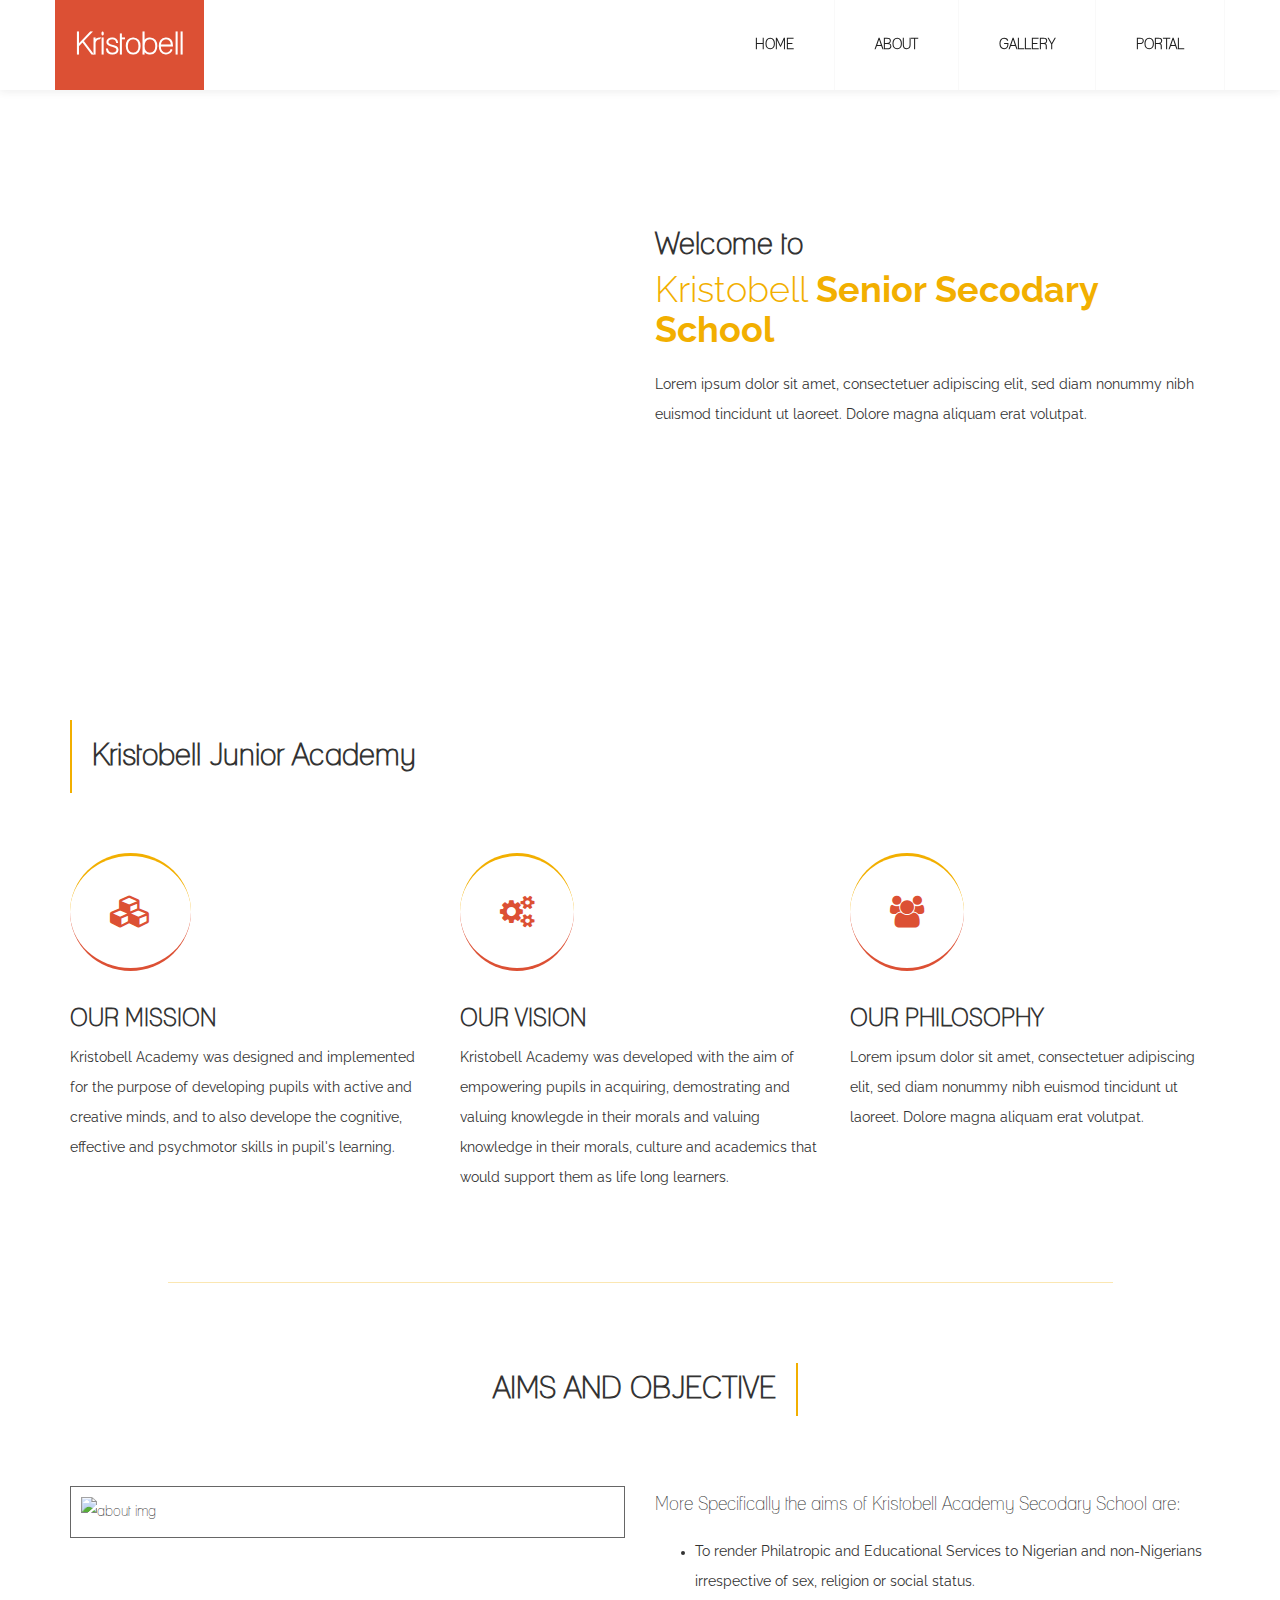
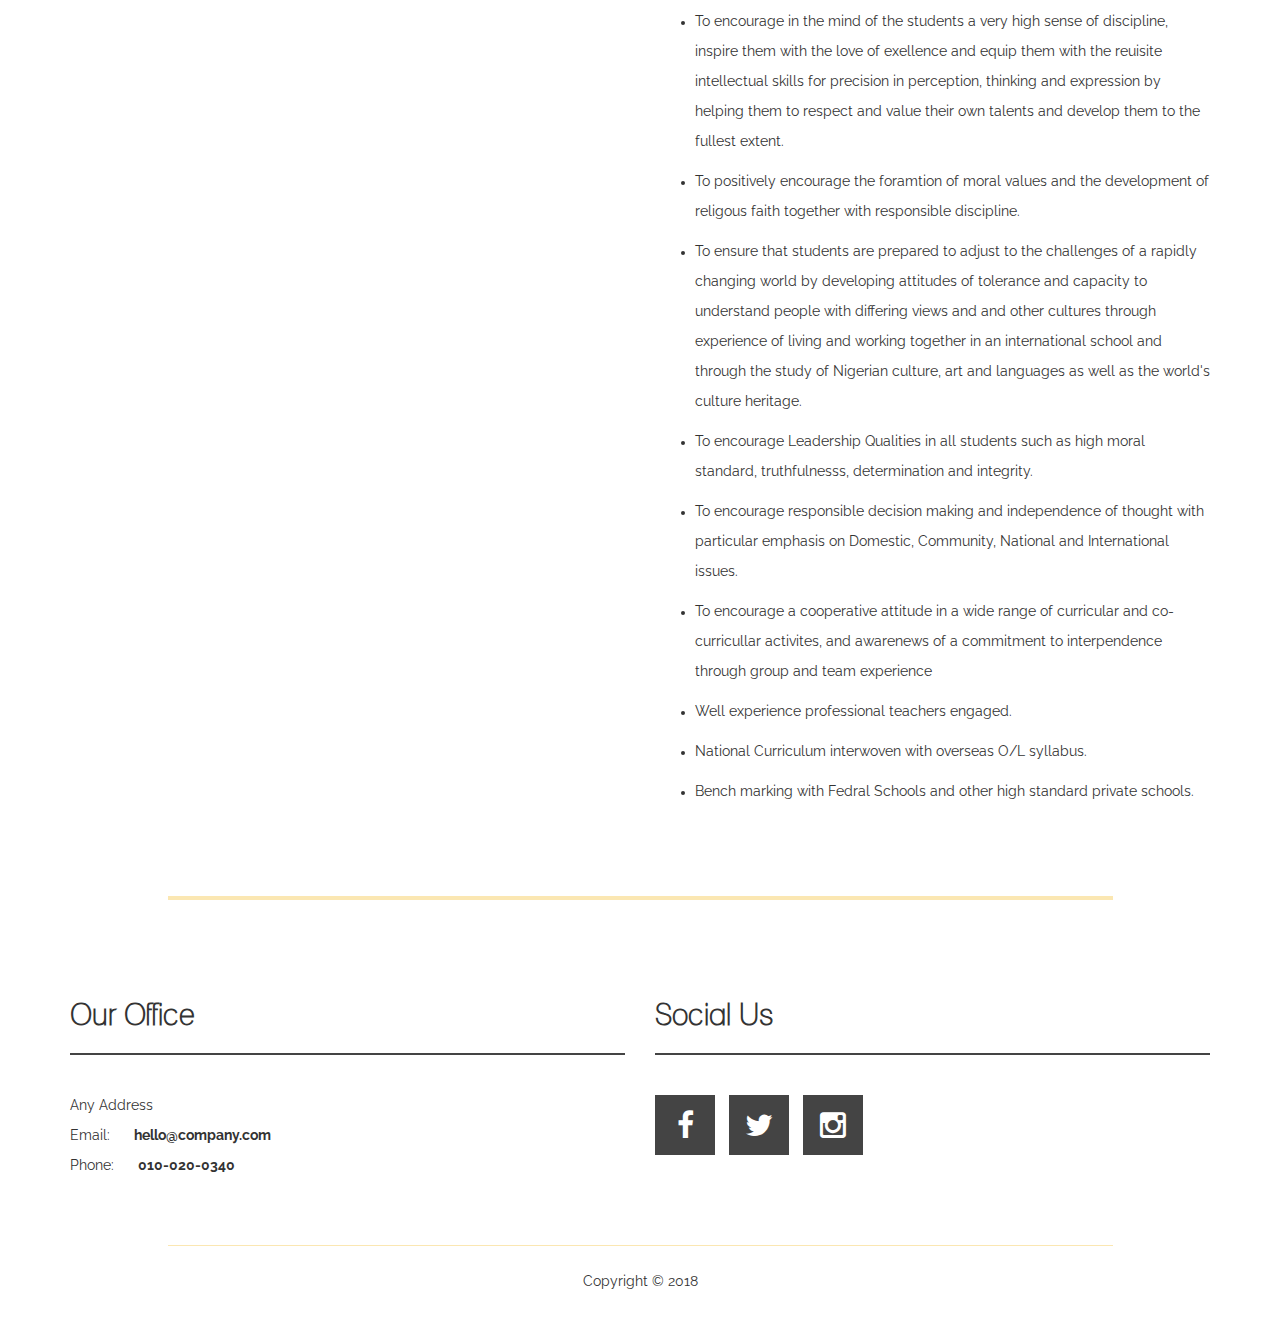
==== index.html @ b7548aec "Add all files into the repository" ====
<!DOCTYPE html>
<html lang="en">

<head>

	<meta charset="utf-8">
	<meta http-equiv="X-UA-Compatible" content="IE=Edge">
	<meta name="viewport" content="width=device-width, initial-scale=1">
	<meta name="keywords" content="">
	<meta name="description" content="">

	<title>Kristobell Senior Secodary School</title>
	<link rel="stylesheet" href="css/bootstrap.min.css">
	<link rel="stylesheet" href="css/font-awesome.min.css">
	<link rel="stylesheet" href="css/nivo-lightbox.css">
	<link rel="stylesheet" href="css/nivo_themes/default/default.css">
	<link rel="stylesheet" href="css/style.css">
	<!-- google web font css -->
	<link href="http://fonts.googleapis.com/css?family=Raleway:400,300,600,700" rel="stylesheet" type="text/css">

</head>

<body data-spy="scroll" data-target=".navbar-collapse">

	<!-- navigation -->
	<div class="navbar navbar-default navbar-fixed-top" role="navigation">
		<div class="container">
			<div class="navbar-header">
				<button class="navbar-toggle" data-toggle="collapse" data-target=".navbar-collapse">
					<span class="icon icon-bar"></span>
					<span class="icon icon-bar"></span>
					<span class="icon icon-bar"></span>
				</button>
				<a href="#home" class="navbar-brand smoothScroll">Kristobell</a>
			</div>
			<div class="collapse navbar-collapse">
				<ul class="nav navbar-nav navbar-right">
					<li><a href="./index.html" class="smoothScroll">HOME</a></li>
					<li><a href="./about.html" class="smoothScroll">ABOUT</a></li>
					<li><a href="./gallery.html" class="smoothScroll">GALLERY</a></li>
					<li><a href="http://kristobell.hmitech.com.ng" class="smoothScroll" target="_blank">PORTAL</a></li>
				</ul>
			</div>
		</div>
	</div>

	<!-- home section -->
	<div id="home">
		<div class="container">
			<div class="row">
				<div class="col-md-offset-6 col-md-6 col-sm-offset-6 col-sm-6" style="background:#FFF;">
					<h2>Welcome to</h2>
					<h1>Kristobell <strong>Senior Secodary School</strong></h1>
					<p>Lorem ipsum dolor sit amet, consectetuer adipiscing elit, sed diam nonummy nibh euismod tincidunt ut laoreet.
						Dolore magna aliquam erat volutpat.</p>
				</div>
			</div>
		</div>
	</div>

	<!-- service section -->
	<div id="service">
		<div class="container">
			<div class="row">
				<div class="col-md-12 col-sm-12">
					<h2>Kristobell Junior Academy</h2>
				</div>
				<div class="col-md-4 col-sm-4">
					<i class="fa fa-cubes"></i>
					<h3>OUR MISSION</h3>
					<p>Kristobell Academy was designed and implemented for the purpose of developing pupils

						with active and creative minds, and to also develope the cognitive, effective and

						psychmotor skills in pupil's learning.</p>
				</div>
				<div class="col-md-4 col-sm-4">
					<i class="fa fa-cogs"></i>
					<h3>OUR VISION</h3>
					<p>
						Kristobell Academy was developed with the aim of empowering pupils in acquiring, demostrating and valuing
						knowlegde in their morals and valuing knowledge in their morals, culture and academics that would support them as
						life long learners.</p>
				</div>
				<div class="col-md-4 col-sm-4">
					<i class="fa fa-group"></i>
					<h3>OUR PHILOSOPHY</h3>
					<p>Lorem ipsum dolor sit amet, consectetuer adipiscing elit, sed diam nonummy nibh euismod tincidunt ut laoreet.
						Dolore magna aliquam erat volutpat.</p>
				</div>
			</div>
		</div>
	</div>

	<!-- divider section -->
	<div class="container">
		<div class="row">
			<div class="col-md-1 col-sm-1"></div>
			<div class="col-md-10 col-sm-10">
				<hr>
			</div>
			<div class="col-md-1 col-sm-1"></div>
		</div>
	</div>

	<!-- about section -->
	<div id="about">
		<div class="container">
			<div class="row">
				<div class="col-md-12 col-sm-12">
					<h2>AIMS AND OBJECTIVE</h2>
				</div>
				<div class="col-md-6 col-sm-6">
					<img src="images/workflow-1.jpg" class="img-responsive" alt="about img">
				</div>
				<div class="col-md-6 col-sm-6">
					<h4>More Specifically the aims of Kristobell Academy

						Secodary School are:</h4>
					<ul>
						<li>
							<p>
								To render Philatropic and Educational Services to Nigerian and non-Nigerians

								irrespective of sex, religion or social status.
							</p>
						</li>
						<li>
							<p>
								To encourage in the mind of the students a very high sense of discipline, inspire them

								with the love of exellence and equip them with the reuisite intellectual skills for

								precision in perception, thinking and expression by helping them to respect and value

								their own talents and develop them to the fullest extent.
							</p>
						</li>
						<li>
							<p>
								To positively encourage the foramtion of moral values and the development of religous

								faith together with responsible discipline.
							</p>
						</li>
						<li>
							<p>
								To ensure that students are prepared to adjust to the challenges of a rapidly changing

								world by developing attitudes of tolerance and capacity to understand people with

								differing views and and other cultures through experience of living and working

								together in an international school and through the study of Nigerian culture, art and

								languages as well as the world's culture heritage.
							</p>
						</li>
						<li>
							<p>
								To encourage Leadership Qualities in all students such as high moral standard,

								truthfulnesss, determination and integrity.
							</p>
						</li>
						<li>
							<p>
								To encourage responsible decision making and independence of thought with particular

								emphasis on Domestic, Community, National and International issues.

							</p>
						</li>
						<li>
							<p>
								To encourage a cooperative attitude in a wide range of curricular and co-curricullar

								activites, and awarenews of a commitment to interpendence through group and team

								experience

							</p>
						</li>
						<li>
							<p>
								Well experience professional teachers engaged.

							</p>
						</li>
						<li>
							<p>
								National Curriculum interwoven with overseas O/L syllabus.

							</p>
						</li>
						<li>
							<p>

								Bench marking with Fedral Schools and other high standard private schools.

							</p>
						</li>
					</ul>
				</div>


			</div>
		</div>
	</div>

	<!-- divider section -->
	<div class="container">
		<div class="row">
			<div class="col-md-1 col-sm-1"></div>
			<div class="col-md-10 col-sm-10">
				<hr>
			</div>
			<div class="col-md-1 col-sm-1"></div>
		</div>
	</div>


	<!-- divider section -->
	<div class="container">
		<div class="row">
			<div class="col-md-1 col-sm-1"></div>
			<div class="col-md-10 col-sm-10">
				<hr>
			</div>
			<div class="col-md-1 col-sm-1"></div>
		</div>
	</div>

	<!-- divider section -->
	<div class="container">
		<div class="row">
			<div class="col-md-1 col-sm-1"></div>
			<div class="col-md-10 col-sm-10">
				<hr>
			</div>
			<div class="col-md-1 col-sm-1"></div>
		</div>
	</div>



	<div class="container">
		<div class="row">
			<div class="col-md-1 col-sm-1"></div>
			<div class="col-md-10 col-sm-10">
				<hr>
			</div>
			<div class="col-md-1 col-sm-1"></div>
		</div>
	</div>

	<!-- footer section -->
	<footer>
		<div class="container">
			<div class="row">
				<div class="col-md-6 col-sm-6">
					<h2>Our Office</h2>
					<p>Any Address</p>
					<p>Email: <span>hello@company.com</span></p>
					<p>Phone: <span>010-020-0340</span></p>
				</div>
				<div class="col-md-6 col-sm-6">
					<h2>Social Us</h2>
					<ul class="social-icons">
						<li><a href="#" class="fa fa-facebook"></a></li>
						<li><a href="#" class="fa fa-twitter"></a></li>
						<li><a href="#" class="fa fa-instagram"></a></li>
					</ul>
				</div>
			</div>
		</div>
	</footer>

	<!-- divider section -->
	<div class="container">
		<div class="row">
			<div class="col-md-1 col-sm-1"></div>
			<div class="col-md-10 col-sm-10">
				<hr>
			</div>
			<div class="col-md-1 col-sm-1"></div>
		</div>
	</div>

	<!-- copyright section -->
	<div class="copyright">
		<div class="container">
			<div class="row">
				<div class="col-md-12 col-sm-12">
					<p>Copyright &copy; 2018
				</div>
			</div>
		</div>
	</div>

	<!-- scrolltop section -->
	<a href="#top" class="go-top"><i class="fa fa-angle-up"></i></a>


	<!-- javascript js -->
	<script src="js/jquery.js"></script>
	<script src="js/bootstrap.min.js"></script>
	<script src="js/nivo-lightbox.min.js"></script>
	<script src="js/smoothscroll.js"></script>
	<script src="js/jquery.nav.js"></script>
	<script src="js/isotope.js"></script>
	<script src="js/imagesloaded.min.js"></script>
	<script src="js/custom.js"></script>

</body>

</html>
---- css/nivo_themes/default/default.css ----
/*
 * Nivo Lightbox Default Theme v1.0
 * http://dev7studios.com/nivo-lightbox
 *
 * Copyright 2013, Dev7studios
 * Free to use and abuse under the MIT license.
 * http://www.opensource.org/licenses/mit-license.php
 */
 
.nivo-lightbox-theme-default.nivo-lightbox-overlay { 
	background: #666;
	background: rgba(0,0,0,0.6); 
}
.nivo-lightbox-theme-default .nivo-lightbox-content.nivo-lightbox-loading { background: url(loading.gif) no-repeat 50% 50%; }

.nivo-lightbox-theme-default .nivo-lightbox-nav {
	top: 10%;
	width: 8%;
	height: 80%;
	text-indent: -9999px;
	background-repeat: no-repeat;
	background-position: 50% 50%;
	opacity: 0.5;
}
.nivo-lightbox-theme-default .nivo-lightbox-nav:hover { 
	opacity: 1; 
	background-color: rgba(0,0,0,0.5);
}
.nivo-lightbox-theme-default .nivo-lightbox-prev { 
	background-image: url(prev.png); 
	border-radius: 0 3px 3px 0;
}
.nivo-lightbox-theme-default .nivo-lightbox-next { 
	background-image: url(next.png); 
	border-radius: 3px 0 0 3px;
}

.nivo-lightbox-theme-default .nivo-lightbox-close {
	display: block;
	background: url(close.png) no-repeat;
	width: 48px;
	height: 48px;
	text-indent: -9999px;
	padding: 5px;
	opacity: 0.5;
}
.nivo-lightbox-theme-default .nivo-lightbox-close:hover { opacity: 1; }

.nivo-lightbox-theme-default .nivo-lightbox-title-wrap { bottom: -7%; }
.nivo-lightbox-theme-default .nivo-lightbox-title {
	font: 14px/20px 'Helvetica Neue', Helvetica, Arial, sans-serif;
	font-style: normal;
	font-weight: normal;
	background: #000;
	color: #fff;
	padding: 7px 15px;
	border-radius: 30px;
}

.nivo-lightbox-theme-default .nivo-lightbox-image img {
	background: #fff;
	-webkit-box-shadow: 0px 1px 1px rgba(0,0,0,0.4);
	        box-shadow: 0px 1px 1px rgba(0,0,0,0.4);
}
.nivo-lightbox-theme-default .nivo-lightbox-ajax,
.nivo-lightbox-theme-default .nivo-lightbox-inline {
	background: #fff;
	padding: 40px;
	-webkit-box-shadow: 0px 1px 1px rgba(0,0,0,0.4);
	        box-shadow: 0px 1px 1px rgba(0,0,0,0.4);
}

@media (-webkit-min-device-pixel-ratio: 1.3),
       (-o-min-device-pixel-ratio: 2.6/2),
       (min--moz-device-pixel-ratio: 1.3),
       (min-device-pixel-ratio: 1.3),
       (min-resolution: 1.3dppx) {

	.nivo-lightbox-theme-default .nivo-lightbox-content.nivo-lightbox-loading { 
		background-image: url(loading@2x.gif); 
		-webkit-background-size: 32px 32px; 
		        background-size: 32px 32px;
	}
	.nivo-lightbox-theme-default .nivo-lightbox-prev { 
		background-image: url(prev@2x.png); 
		-webkit-background-size: 48px 48px; 
		        background-size: 48px 48px;
	}
	.nivo-lightbox-theme-default .nivo-lightbox-next { 
		background-image: url(next@2x.png); 
		-webkit-background-size: 48px 48px; 
		        background-size: 48px 48px;
	}
	.nivo-lightbox-theme-default .nivo-lightbox-close { 
		background-image: url(close@2x.png); 
		-webkit-background-size: 16px 16px; 
		        background-size: 16px 16px;
	}
	
}
---- css/style.css ----
/*

Template 2080 Minimax

http://www.tooplate.com/view/2080-minimax

*/

body
	{
		background: #fff;
		font-family: 'lane_-_narrowregular', sans-serif;
    line-height: 30px;
	}

@font-face {
    font-family: 'lane_-_narrowregular';
    src: url('../fonts/LANENAR_-webfont.eot');
    src: url('../fonts/LANENAR_-webfont.eot?#iefix') format('embedded-opentype'),
         url('../fonts/LANENAR_-webfont.woff') format('woff'),
         url('../fonts/LANENAR_-webfont.ttf') format('truetype'),
         url('../fonts/LANENAR_-webfont.svg#lane_-_narrowregular') format('svg');
    font-weight: normal;
    font-style: normal;

}

h1, p {
  font-family: 'Raleway', sans-serif;
  font-weight: 400;
}

h2,h3 {
  font-weight: bold;
}

hr {
  border-color: #f2af00;
  margin: 0;
  opacity: 0.3;
}

img {
  max-width: 100%;
  height: auto;
  transition: all 0.3s ease-in;
}
img:hover {
  cursor: pointer;
  opacity: 0.5;
}

/* navigation */
.navbar-default {
    background: #fff;
    border: none;
    box-shadow: 0px 2px 8px 0px rgba(50, 50, 50, 0.08);
    margin: 0 !important;
  }
.navbar-default .navbar-brand {
    background: #dc5034;
    color: #fff;
    font-weight: bold;
    font-size: 30px;
    line-height: 50px;
    height: 90px;
    margin: 0;
    padding: 20px 20px 40px 20px;
	transition: all 0.4s ease-in-out;
    -webkit-transition: all 0.4s ease-in-out;
    -moz-transition: all 0.4s ease-in-out;
    -ms-transition: all 0.4s ease-in-out;
   }
.navbar-brand:hover, .navbar-brand:clicked {
  background: dc5034;
}
.navbar-default .navbar-nav li a {
    border-right: 1px solid #f9f9f9;
    color: #202020;
     font-weight: bold;
    padding-right: 40px;
    padding-left: 40px;
    line-height: 60px;
	
	transition: all 0.4s ease-in-out;
    -webkit-transition: all 0.4s ease-in-out;
    -moz-transition: all 0.4s ease-in-out;
    -ms-transition: all 0.4s ease-in-out;
  }
.navbar-default .navbar-nav > li > a:clicked,
.navbar-default .navbar-nav > li > a:hover,
.navbar-default .navbar-nav > li > a:focus {
  color: #f2af00;
}
.navbar-default .navbar-nav > .active > a,
.navbar-default .navbar-nav > .active > a:hover,
.navbar-default .navbar-nav > .active > a:focus {
  color: #f2af00;
  background-color: transparent;
}
.navbar-default .navbar-toggle {
    border: none;
    padding-top: 30px;
}
.navbar-default .navbar-toggle .icon-bar {
    background: #dc5034;
    border-color: transparent;
}
.navbar-default .navbar-toggle:hover,
.navbar-default .navbar-toggle:focus { 
  background-color: transparent 
}

/* home section */
#home {
  background: url('../images/portfolio-img13.jpg')no-repeat;
  background-size: cover;
  background-position: center;
  min-height: 600px;
  padding-top: 220px;
  padding-bottom: 100px;
}
#home h1 {
  color: #f2af00;
  font-weight: 300;
  padding-bottom: 10px;
}
#home h2 {
  line-height: 10px;
}
#home .btn {
  background: rgba(255, 255, 255, 0.6);
  border: 2px solid #444;
  border-radius: 0px;
  color: #444;
  font-family: 'Raleway', sans-serif;
  font-weight: bold;
  font-size: 16px;
  padding-top: 14px;
  width: 200px;
  padding: 20px;
  margin-top: 20px;
   transition: all 0.4s ease-in-out;
    -webkit-transition: all 0.4s ease-in-out;
    -moz-transition: all 0.4s ease-in-out;
    -ms-transition: all 0.4s ease-in-out;
}
#home .btn:hover {
  background: #dc5034;
  border-color: transparent;
  color: #fff;
}

/* service section */
#service {
  padding-top: 100px;
  padding-bottom: 80px;
}
#service h2 {
  border-left: 2px solid #f2af00;
  display: inline-block;
  padding: 20px;
}
#service .fa {
  border-top: 3px solid #f2af00;
  border-bottom: 3px solid #dc5034;
  border-radius: 50%;
  font-size: 32px;
  color: #dc5034;
  text-align: center;
  vertical-align: middle;
  margin-top: 50px;
  margin-bottom: 15px;
  padding: 40px;
}

/* about section */
#about {
  padding-top: 60px;
  padding-bottom: 80px;
}
#about h2 {
  border-right: 2px solid #f2af00;
  display: inline-block;
  padding: 10px 20px 10px 10px;
}
#about .col-md-12 {
  text-align: center;
  padding-bottom: 60px;
}
#about img {
  border: 1px solid #666;
  padding: 10px;
}
#about h4 {
  padding-bottom: 10px;
}

/* team section */
#team {
  padding-top: 60px;
  padding-bottom: 100px;
}
#team h2 {
  border-left: 2px solid #f2af00;
  display: inline-block;
  padding: 10px 10px 10px 20px;
}
#team h4 {
	padding-bottom: 40px;
}
#team .col-md-12 {
  text-align: center;
  padding-bottom: 60px;
}
#team img {
  border: 1px solid #666;
  padding: 15px;
}

/* portfolio section */
#portfolio {
  text-align: center;
  padding-top: 80px;
  padding-bottom: 60px;
  }
#portfolio h2 {
  border-right: 2px solid #f2af00;
  display: inline-block;
  padding: 10px 20px 10px 10px;
}
/* FILTER CSS */
.filter-wrapper {
    width: 100%;
    margin: 0 0 24px 0;
    overflow: hidden;
    text-align: center;
}
.filter-wrapper li {
    display: inline-block;
    margin: 4px;
}
.filter-wrapper li a {
    color: #999999;
    font-size: 16px;
    font-family: 'lane_-_narrowregular', sans-serif;
    font-weight: bold;
    padding: 8px 17px;
    display: block;
    text-decoration: none;
    transition: all 0.4s ease-in-out;
    -webkit-transition: all 0.4s ease-in-out;
    -moz-transition: all 0.4s ease-in-out;
    -ms-transition: all 0.4s ease-in-out;
}
.filter-wrapper li a.selected,
.filter-wrapper li a:focus,
.filter-wrapper li a:hover {
    background: #f2af00;
    border-color: transparent;
    color: #ffffff;
  }

/* ISOTOPE BOX CSS */
.iso-box-section {
    width: 100%;
}
.iso-box-wrapper {
    width: 100%;
    padding: 0;
    clear: both;
    position: relative;
}
.iso-box {
    position: relative;
    min-height: 50px;
    float: left;
    overflow: hidden;
    margin-bottom: 20px;
}
.iso-box > a {
    display: block;
    width: 100%;
    height: 100%;
    overflow: hidden;
}
.iso-box > a {
    display: block;
    width: 100%;
    height: 100%;
    overflow: hidden;
}
.fluid-img {
  width: 100%;
  display: block;
}

/* pricing section */
#pricing {
  padding-top: 60px;
  padding-bottom: 80px;
  text-align: center;
}
#pricing h2 {
  border-left: 2px solid #f2af00;
  display: inline-block;
  padding: 10px 10px 10px 20px;
}
#pricing .plan {
  border: 2px solid #444;
  padding: 20px 20px 40px 20px;
  margin-top: 60px;
}
#pricing .plan .plan-title {
  border-bottom: 2px solid #444;
  padding: 20px 10px 20px 10px;
  margin-bottom: 20px;
}
#pricing .plan small,
#pricing .plan ul li {
  font-family: 'Raleway', sans-serif;
}
#pricing .plan ul {
  padding: 0;
}
#pricing .plan ul li {
  display: block;
  padding: 16px 0px 16px 0px;
}
#pricing .plan .btn {
  background: transparent;
  border: 2px solid #444;
  border-radius: 0px;
  color: #000;
  font-weight: bold;
  width: 140px;
  height: 50px;
  transition: all 0.4s ease-in-out;
    -webkit-transition: all 0.4s ease-in-out;
    -moz-transition: all 0.4s ease-in-out;
    -ms-transition: all 0.4s ease-in-out;
}
#pricing .plan .btn:hover {
  background: #f2af00;
  border-color: transparent;
}

/* contact section */
#contact {
  padding-top: 60px;
  padding-bottom: 60px;
  text-align: center;
}
#contact h2 {
  border-right: 2px solid #f2af00;
  display: inline-block;
  padding: 10px 20px 10px 10px;
  margin-bottom: 60px;
}
#contact .form-control {
  border: 2px solid #444;
  border-radius: 0px;
  box-shadow: none;
  font-family: 'Raleway', sans-serif;
  margin-bottom: 20px;
}
#contact .form-control:focus {
  opacity: 0.8;
  position: relative;
  bottom: 10px;
}
#contact input {
  height: 50px;
}
#contact input[type="submit"] {
  background: #444;
  color: #ffffff;
  transition: all 0.4s ease-in-out;
    -webkit-transition: all 0.4s ease-in-out;
    -moz-transition: all 0.4s ease-in-out;
    -ms-transition: all 0.4s ease-in-out;
}
#contact input[type="submit"]:hover {
  background: #f2af00;
  border-color: transparent;
}
#contact p {
  padding-top: 10px;
}
.form-control::-moz-placeholder {
  color: #202020;
  opacity: 1;
}
.form-control:-ms-input-placeholder {
  color: #202020;
}
.form-control::-webkit-input-placeholder {
  color: #202020;
}

/* footer section */
footer {
  padding-top: 60px;
  padding-bottom: 60px;
}
footer h2 {
  border-bottom: 2px solid #444;
  padding-top: 20px;
  padding-bottom: 20px;
  margin-bottom: 40px;
}
footer p {
  line-height: 20px;
}
footer span {
  font-weight: bold;
  padding-left: 20px;
}
.social-icons {
  padding: 0;
  margin: 0;
}
.social-icons li {
  display: inline-block;
  list-style: none;
}
.social-icons li a {
  background: #444;
  color: #ffffff;
  text-decoration: none;
  font-size: 30px;
  width: 60px;
  height: 60px;
  line-height: 60px;
  text-align: center;
  vertical-align: middle;
  margin-right: 10px;
  transition: all 0.4s ease-in-out;
    -webkit-transition: all 0.4s ease-in-out;
    -moz-transition: all 0.4s ease-in-out;
    -ms-transition: all 0.4s ease-in-out;
}
.social-icons li a:hover {
  background: #f2af00;
}

/* copyright section */
.copyright {
  padding-top: 20px;
  padding-bottom: 20px;
  text-align: center;
}

/* scrolltop section */
.go-top 
  {
    background-color: #f2af00;
    font-size: 26px;
    bottom: 2em;
    right: 2em;
    color: #FFF;
    display: none;
    position: fixed;
    text-decoration: none;
    width: 60px;
    height: 60px;
    line-height: 58px;
    text-align: center;
	transition: all 0.4s ease-in-out;
    -webkit-transition: all 0.4s ease-in-out;
    -moz-transition: all 0.4s ease-in-out;
    -ms-transition: all 0.4s ease-in-out;
  }
.go-top:hover
  {
    background-color: #444;
	color: #fff;
  }

/* media 960 */
@media only screen and ( max-width: 980px ) {
  .navbar-default .navbar-nav li a {
    padding-right: 20px;
    padding-left: 40px;
    line-height: 30px;
  }
}

/* media 360 */
@media only screen and ( max-width: 360px ) {
  #team h4 {
    padding-bottom: 30px;
  }
}
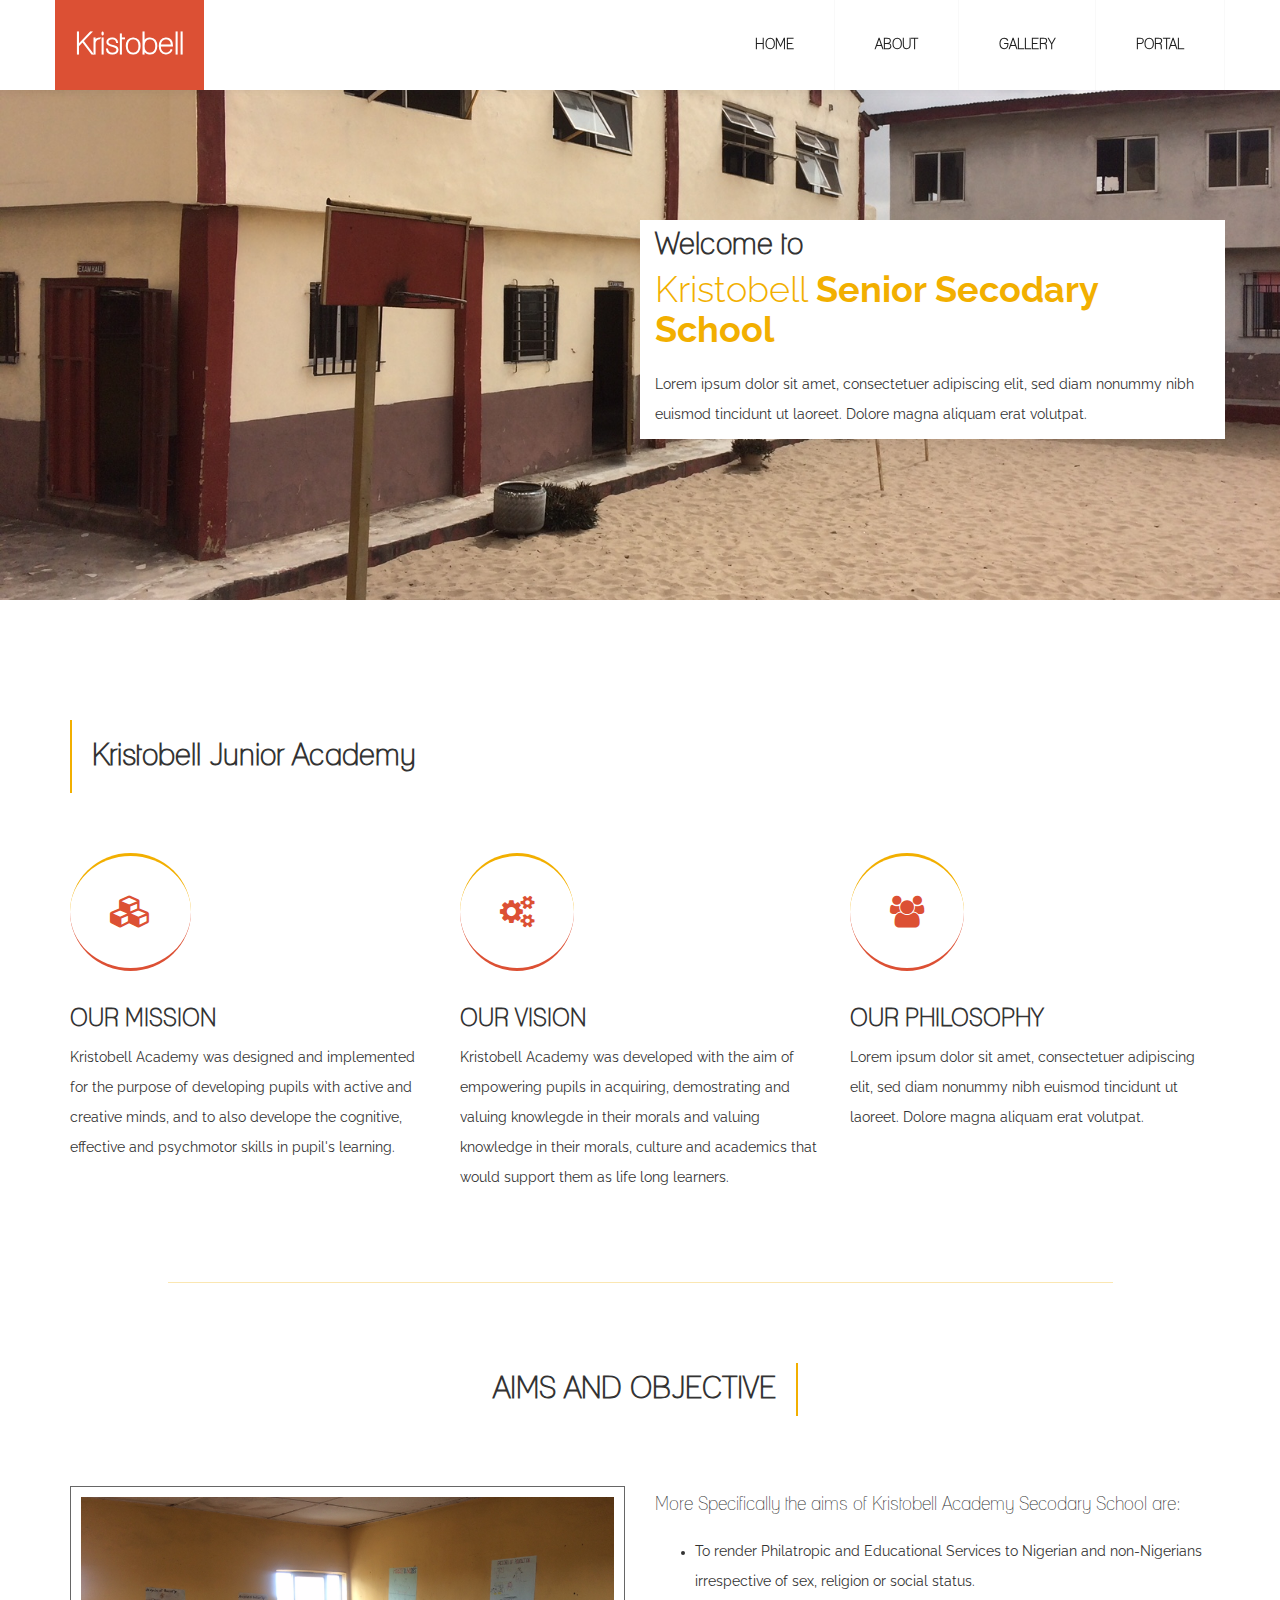
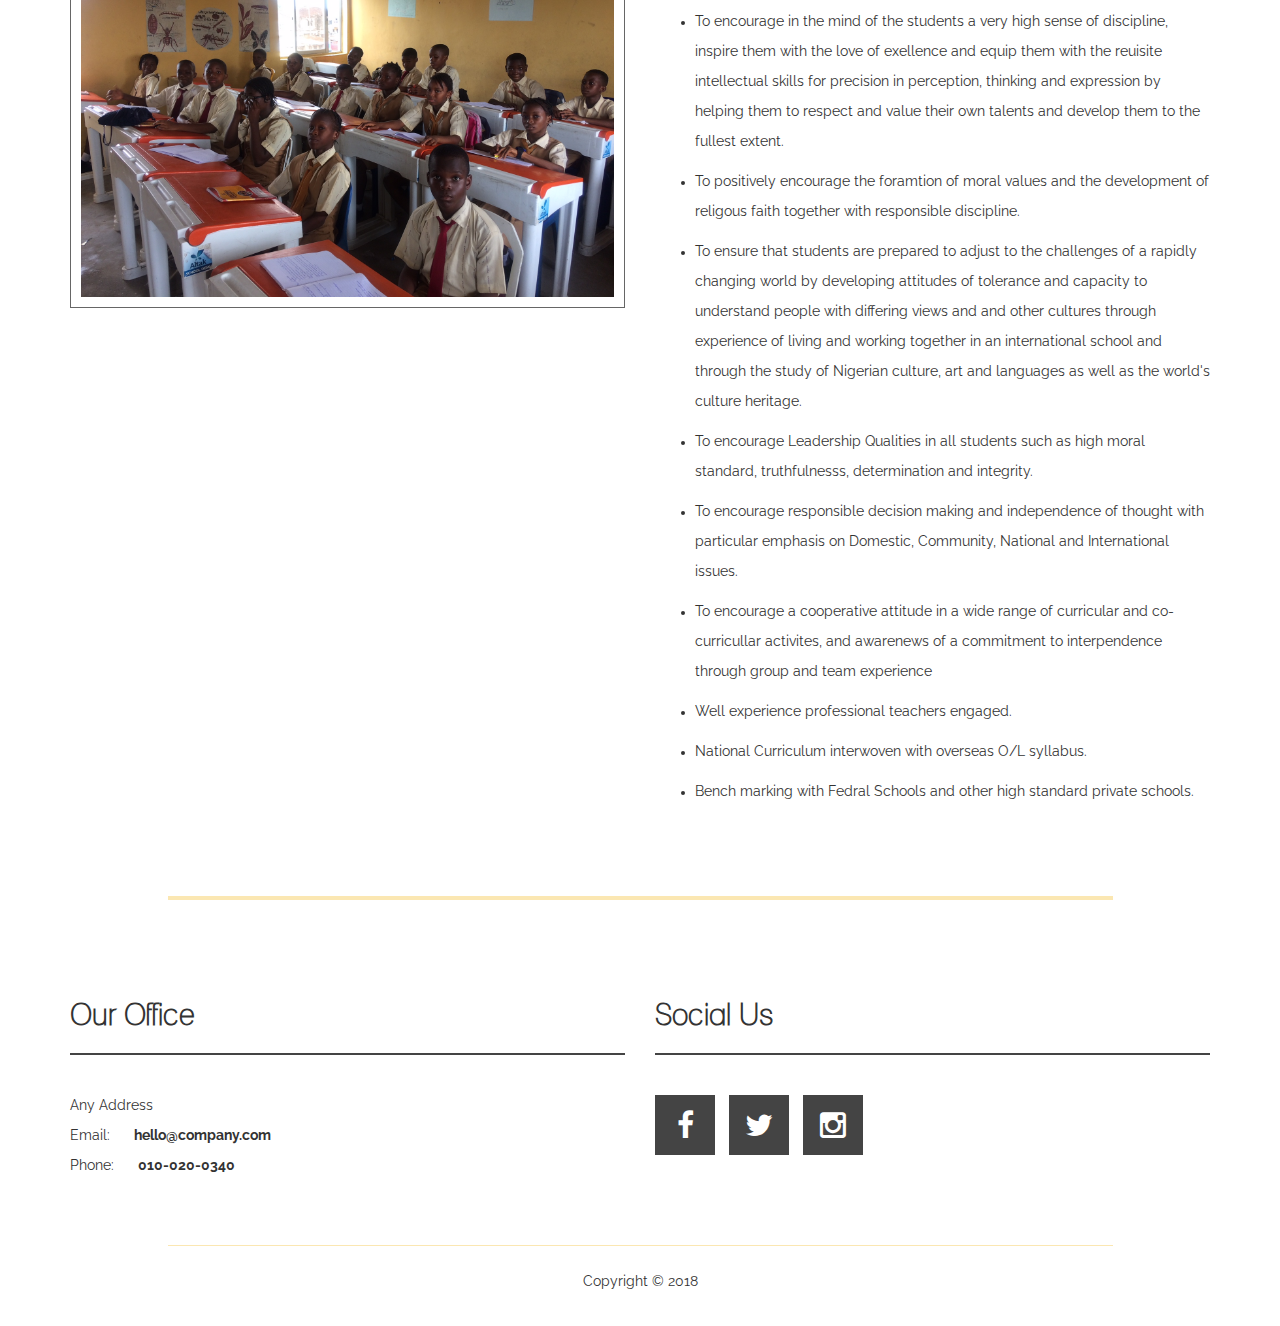
==== commit 9d37fab7: "Modify img src link  in index.html" ====
--- a/index.html
+++ b/index.html
@@ -111,7 +111,7 @@
 					<h2>AIMS AND OBJECTIVE</h2>
 				</div>
 				<div class="col-md-6 col-sm-6">
-					<img src="images/workflow-1.jpg" class="img-responsive" alt="about img">
+					<img src="images/workflow-2.jpg" class="img-responsive" alt="about img">
 				</div>
 				<div class="col-md-6 col-sm-6">
 					<h4>More Specifically the aims of Kristobell Academy
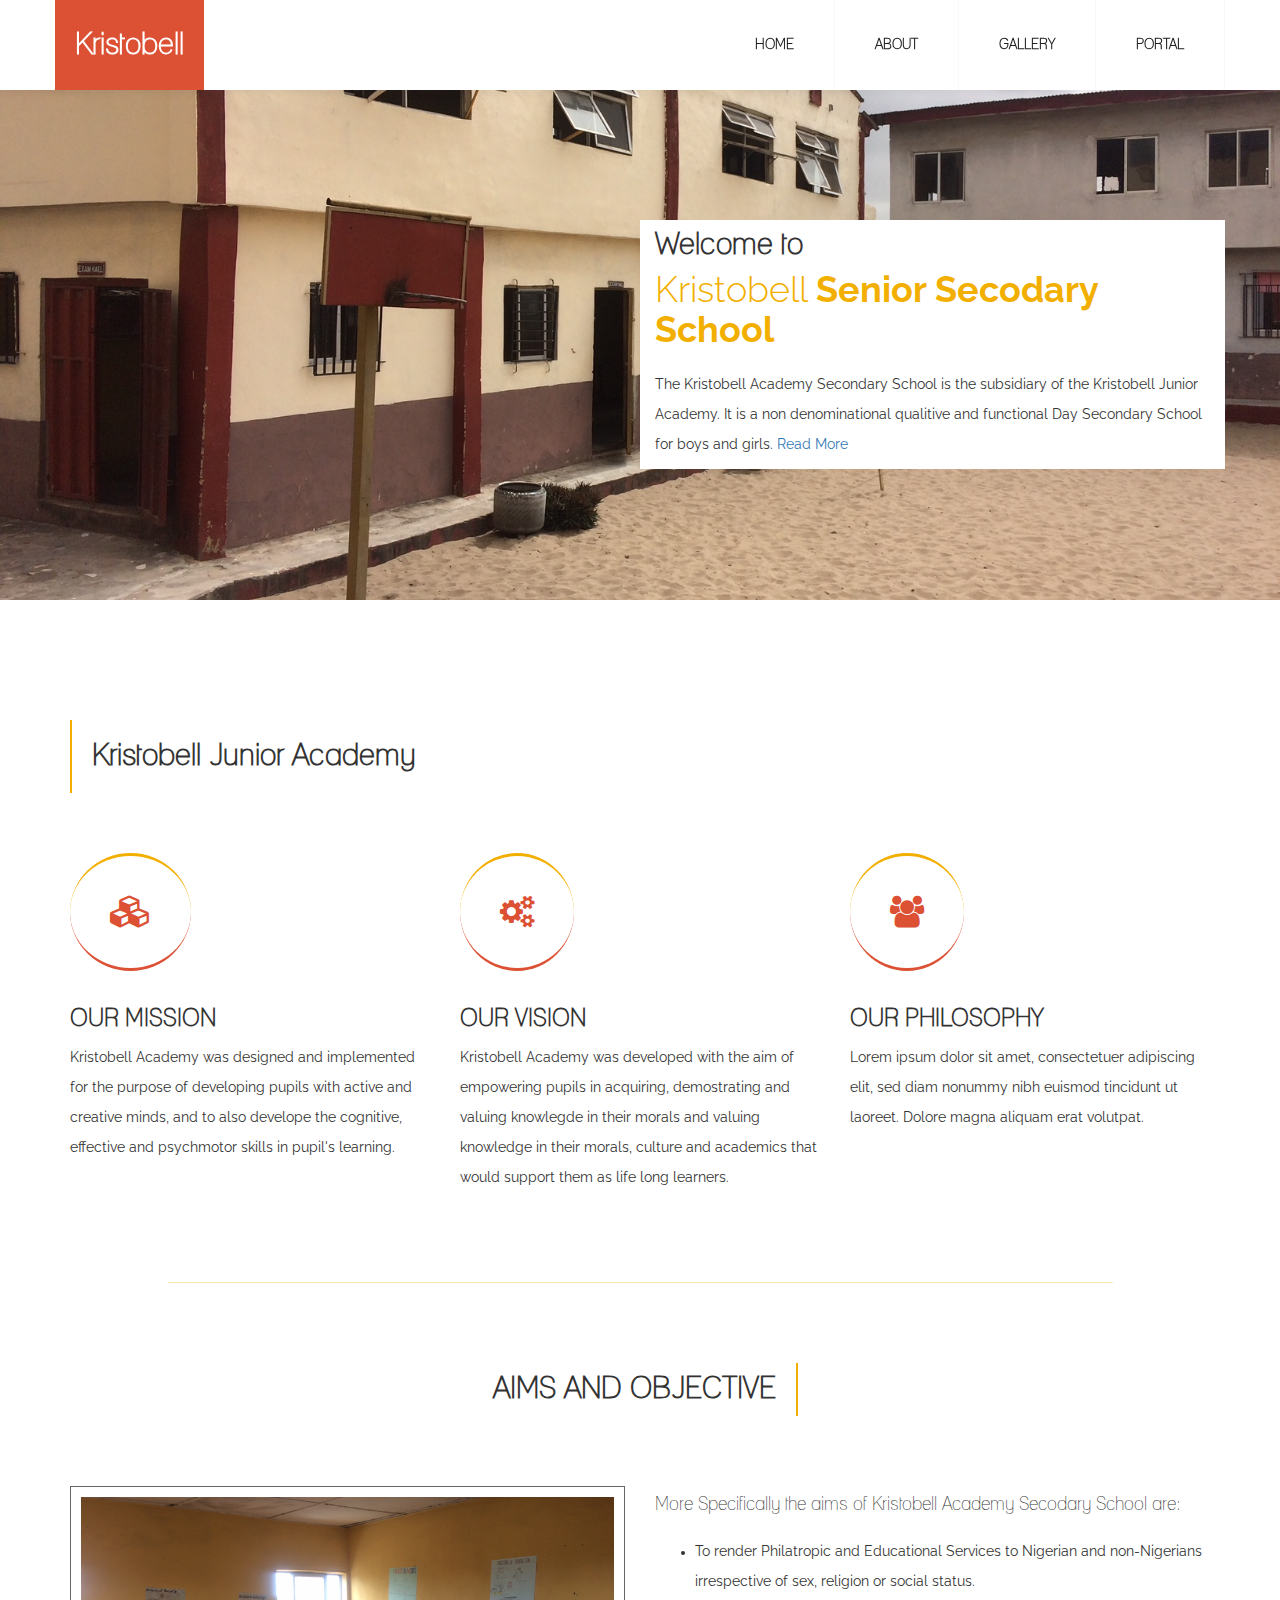
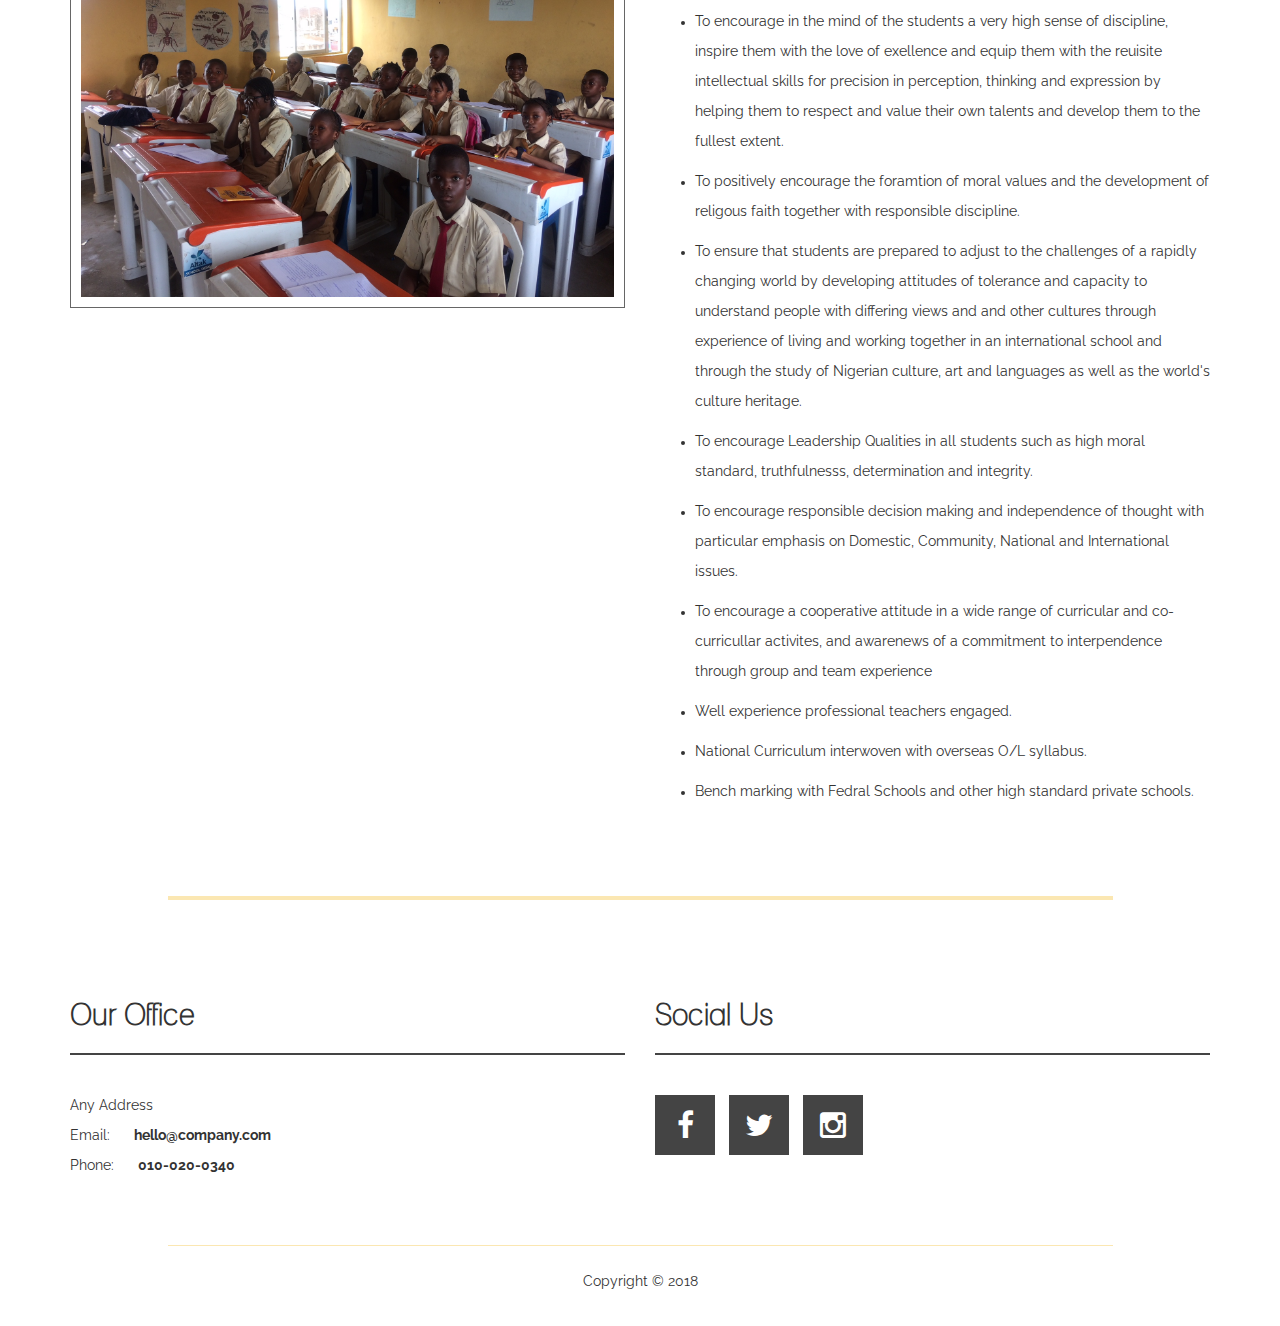
==== commit 90f8a312: "Modify the about.html, index.html and created media queries for responsiveness" ====
--- a/index.html
+++ b/index.html
@@ -46,13 +46,18 @@
 
 	<!-- home section -->
 	<div id="home">
-		<div class="container">
-			<div class="row">
-				<div class="col-md-offset-6 col-md-6 col-sm-offset-6 col-sm-6" style="background:#FFF;">
-					<h2>Welcome to</h2>
+		<div class="container banner_class">
+			<div class="row">
+				<div class="col-md-offset-6 col-md-6 col-sm-offset-6 col-sm-6 banner_class" style="background:#FFF;">
+					<h2 id="banner_top">Welcome to</h2>
 					<h1>Kristobell <strong>Senior Secodary School</strong></h1>
-					<p>Lorem ipsum dolor sit amet, consectetuer adipiscing elit, sed diam nonummy nibh euismod tincidunt ut laoreet.
-						Dolore magna aliquam erat volutpat.</p>
+					<p>The Kristobell Academy Secondary School is the
+
+						subsidiary of the Kristobell Junior Academy. It
+
+						is a non denominational qualitive and functional
+
+						Day Secondary School for boys and girls. <a href="./about.html">Read More</a> </p>
 				</div>
 			</div>
 		</div>
--- a/css/style.css
+++ b/css/style.css
@@ -6,31 +6,32 @@
 
 */
 
-body
-	{
-		background: #fff;
-		font-family: 'lane_-_narrowregular', sans-serif;
-    line-height: 30px;
-	}
+body {
+  background: #fff;
+  font-family: 'lane_-_narrowregular', sans-serif;
+  line-height: 30px;
+}
 
 @font-face {
-    font-family: 'lane_-_narrowregular';
-    src: url('../fonts/LANENAR_-webfont.eot');
-    src: url('../fonts/LANENAR_-webfont.eot?#iefix') format('embedded-opentype'),
-         url('../fonts/LANENAR_-webfont.woff') format('woff'),
-         url('../fonts/LANENAR_-webfont.ttf') format('truetype'),
-         url('../fonts/LANENAR_-webfont.svg#lane_-_narrowregular') format('svg');
-    font-weight: normal;
-    font-style: normal;
-
-}
-
-h1, p {
+  font-family: 'lane_-_narrowregular';
+  src: url('../fonts/LANENAR_-webfont.eot');
+  src: url('../fonts/LANENAR_-webfont.eot?#iefix') format('embedded-opentype'),
+    url('../fonts/LANENAR_-webfont.woff') format('woff'),
+    url('../fonts/LANENAR_-webfont.ttf') format('truetype'),
+    url('../fonts/LANENAR_-webfont.svg#lane_-_narrowregular') format('svg');
+  font-weight: normal;
+  font-style: normal;
+
+}
+
+h1,
+p {
   font-family: 'Raleway', sans-serif;
   font-weight: 400;
 }
 
-h2,h3 {
+h2,
+h3 {
   font-weight: bold;
 }
 
@@ -45,6 +46,7 @@
   height: auto;
   transition: all 0.3s ease-in;
 }
+
 img:hover {
   cursor: pointer;
   opacity: 0.5;
@@ -52,63 +54,72 @@
 
 /* navigation */
 .navbar-default {
-    background: #fff;
-    border: none;
-    box-shadow: 0px 2px 8px 0px rgba(50, 50, 50, 0.08);
-    margin: 0 !important;
-  }
+  background: #fff;
+  border: none;
+  box-shadow: 0px 2px 8px 0px rgba(50, 50, 50, 0.08);
+  margin: 0 !important;
+}
+
 .navbar-default .navbar-brand {
-    background: #dc5034;
-    color: #fff;
-    font-weight: bold;
-    font-size: 30px;
-    line-height: 50px;
-    height: 90px;
-    margin: 0;
-    padding: 20px 20px 40px 20px;
-	transition: all 0.4s ease-in-out;
-    -webkit-transition: all 0.4s ease-in-out;
-    -moz-transition: all 0.4s ease-in-out;
-    -ms-transition: all 0.4s ease-in-out;
-   }
-.navbar-brand:hover, .navbar-brand:clicked {
+  background: #dc5034;
+  color: #fff;
+  font-weight: bold;
+  font-size: 30px;
+  line-height: 50px;
+  height: 90px;
+  margin: 0;
+  padding: 20px 20px 40px 20px;
+  transition: all 0.4s ease-in-out;
+  -webkit-transition: all 0.4s ease-in-out;
+  -moz-transition: all 0.4s ease-in-out;
+  -ms-transition: all 0.4s ease-in-out;
+}
+
+.navbar-brand:hover,
+.navbar-brand:clicked {
   background: dc5034;
 }
+
 .navbar-default .navbar-nav li a {
-    border-right: 1px solid #f9f9f9;
-    color: #202020;
-     font-weight: bold;
-    padding-right: 40px;
-    padding-left: 40px;
-    line-height: 60px;
-	
-	transition: all 0.4s ease-in-out;
-    -webkit-transition: all 0.4s ease-in-out;
-    -moz-transition: all 0.4s ease-in-out;
-    -ms-transition: all 0.4s ease-in-out;
-  }
-.navbar-default .navbar-nav > li > a:clicked,
-.navbar-default .navbar-nav > li > a:hover,
-.navbar-default .navbar-nav > li > a:focus {
+  border-right: 1px solid #f9f9f9;
+  color: #202020;
+  font-weight: bold;
+  padding-right: 40px;
+  padding-left: 40px;
+  line-height: 60px;
+
+  transition: all 0.4s ease-in-out;
+  -webkit-transition: all 0.4s ease-in-out;
+  -moz-transition: all 0.4s ease-in-out;
+  -ms-transition: all 0.4s ease-in-out;
+}
+
+.navbar-default .navbar-nav>li>a:clicked,
+.navbar-default .navbar-nav>li>a:hover,
+.navbar-default .navbar-nav>li>a:focus {
   color: #f2af00;
 }
-.navbar-default .navbar-nav > .active > a,
-.navbar-default .navbar-nav > .active > a:hover,
-.navbar-default .navbar-nav > .active > a:focus {
+
+.navbar-default .navbar-nav>.active>a,
+.navbar-default .navbar-nav>.active>a:hover,
+.navbar-default .navbar-nav>.active>a:focus {
   color: #f2af00;
   background-color: transparent;
 }
+
 .navbar-default .navbar-toggle {
-    border: none;
-    padding-top: 30px;
-}
+  border: none;
+  padding-top: 30px;
+}
+
 .navbar-default .navbar-toggle .icon-bar {
-    background: #dc5034;
-    border-color: transparent;
-}
+  background: #dc5034;
+  border-color: transparent;
+}
+
 .navbar-default .navbar-toggle:hover,
-.navbar-default .navbar-toggle:focus { 
-  background-color: transparent 
+.navbar-default .navbar-toggle:focus {
+  background-color: transparent
 }
 
 /* home section */
@@ -120,14 +131,17 @@
   padding-top: 220px;
   padding-bottom: 100px;
 }
+
 #home h1 {
   color: #f2af00;
   font-weight: 300;
   padding-bottom: 10px;
 }
+
 #home h2 {
   line-height: 10px;
 }
+
 #home .btn {
   background: rgba(255, 255, 255, 0.6);
   border: 2px solid #444;
@@ -140,11 +154,12 @@
   width: 200px;
   padding: 20px;
   margin-top: 20px;
-   transition: all 0.4s ease-in-out;
-    -webkit-transition: all 0.4s ease-in-out;
-    -moz-transition: all 0.4s ease-in-out;
-    -ms-transition: all 0.4s ease-in-out;
-}
+  transition: all 0.4s ease-in-out;
+  -webkit-transition: all 0.4s ease-in-out;
+  -moz-transition: all 0.4s ease-in-out;
+  -ms-transition: all 0.4s ease-in-out;
+}
+
 #home .btn:hover {
   background: #dc5034;
   border-color: transparent;
@@ -156,11 +171,13 @@
   padding-top: 100px;
   padding-bottom: 80px;
 }
+
 #service h2 {
   border-left: 2px solid #f2af00;
   display: inline-block;
   padding: 20px;
 }
+
 #service .fa {
   border-top: 3px solid #f2af00;
   border-bottom: 3px solid #dc5034;
@@ -179,19 +196,23 @@
   padding-top: 60px;
   padding-bottom: 80px;
 }
+
 #about h2 {
   border-right: 2px solid #f2af00;
   display: inline-block;
   padding: 10px 20px 10px 10px;
 }
+
 #about .col-md-12 {
   text-align: center;
   padding-bottom: 60px;
 }
+
 #about img {
   border: 1px solid #666;
   padding: 10px;
 }
+
 #about h4 {
   padding-bottom: 10px;
 }
@@ -201,18 +222,22 @@
   padding-top: 60px;
   padding-bottom: 100px;
 }
+
 #team h2 {
   border-left: 2px solid #f2af00;
   display: inline-block;
   padding: 10px 10px 10px 20px;
 }
+
 #team h4 {
-	padding-bottom: 40px;
-}
+  padding-bottom: 40px;
+}
+
 #team .col-md-12 {
   text-align: center;
   padding-bottom: 60px;
 }
+
 #team img {
   border: 1px solid #666;
   padding: 15px;
@@ -223,73 +248,83 @@
   text-align: center;
   padding-top: 80px;
   padding-bottom: 60px;
-  }
+}
+
 #portfolio h2 {
   border-right: 2px solid #f2af00;
   display: inline-block;
   padding: 10px 20px 10px 10px;
 }
+
 /* FILTER CSS */
 .filter-wrapper {
-    width: 100%;
-    margin: 0 0 24px 0;
-    overflow: hidden;
-    text-align: center;
-}
+  width: 100%;
+  margin: 0 0 24px 0;
+  overflow: hidden;
+  text-align: center;
+}
+
 .filter-wrapper li {
-    display: inline-block;
-    margin: 4px;
-}
+  display: inline-block;
+  margin: 4px;
+}
+
 .filter-wrapper li a {
-    color: #999999;
-    font-size: 16px;
-    font-family: 'lane_-_narrowregular', sans-serif;
-    font-weight: bold;
-    padding: 8px 17px;
-    display: block;
-    text-decoration: none;
-    transition: all 0.4s ease-in-out;
-    -webkit-transition: all 0.4s ease-in-out;
-    -moz-transition: all 0.4s ease-in-out;
-    -ms-transition: all 0.4s ease-in-out;
-}
+  color: #999999;
+  font-size: 16px;
+  font-family: 'lane_-_narrowregular', sans-serif;
+  font-weight: bold;
+  padding: 8px 17px;
+  display: block;
+  text-decoration: none;
+  transition: all 0.4s ease-in-out;
+  -webkit-transition: all 0.4s ease-in-out;
+  -moz-transition: all 0.4s ease-in-out;
+  -ms-transition: all 0.4s ease-in-out;
+}
+
 .filter-wrapper li a.selected,
 .filter-wrapper li a:focus,
 .filter-wrapper li a:hover {
-    background: #f2af00;
-    border-color: transparent;
-    color: #ffffff;
-  }
+  background: #f2af00;
+  border-color: transparent;
+  color: #ffffff;
+}
 
 /* ISOTOPE BOX CSS */
 .iso-box-section {
-    width: 100%;
-}
+  width: 100%;
+}
+
 .iso-box-wrapper {
-    width: 100%;
-    padding: 0;
-    clear: both;
-    position: relative;
-}
+  width: 100%;
+  padding: 0;
+  clear: both;
+  position: relative;
+}
+
 .iso-box {
-    position: relative;
-    min-height: 50px;
-    float: left;
-    overflow: hidden;
-    margin-bottom: 20px;
-}
-.iso-box > a {
-    display: block;
-    width: 100%;
-    height: 100%;
-    overflow: hidden;
-}
-.iso-box > a {
-    display: block;
-    width: 100%;
-    height: 100%;
-    overflow: hidden;
-}
+  position: relative;
+  min-height: 50px;
+  float: left;
+  overflow: hidden;
+  margin-bottom: 20px;
+}
+
+.iso-box>a {
+  display: block;
+  width: 100%;
+  height: 100%;
+  overflow: hidden;
+}
+
+.iso-box>a {
+  display: block;
+  width: 100%;
+  height: 100%;
+  overflow: hidden;
+}
+
 .fluid-img {
   width: 100%;
   display: block;
@@ -301,32 +336,39 @@
   padding-bottom: 80px;
   text-align: center;
 }
+
 #pricing h2 {
   border-left: 2px solid #f2af00;
   display: inline-block;
   padding: 10px 10px 10px 20px;
 }
+
 #pricing .plan {
   border: 2px solid #444;
   padding: 20px 20px 40px 20px;
   margin-top: 60px;
 }
+
 #pricing .plan .plan-title {
   border-bottom: 2px solid #444;
   padding: 20px 10px 20px 10px;
   margin-bottom: 20px;
 }
+
 #pricing .plan small,
 #pricing .plan ul li {
   font-family: 'Raleway', sans-serif;
 }
+
 #pricing .plan ul {
   padding: 0;
 }
+
 #pricing .plan ul li {
   display: block;
   padding: 16px 0px 16px 0px;
 }
+
 #pricing .plan .btn {
   background: transparent;
   border: 2px solid #444;
@@ -336,10 +378,11 @@
   width: 140px;
   height: 50px;
   transition: all 0.4s ease-in-out;
-    -webkit-transition: all 0.4s ease-in-out;
-    -moz-transition: all 0.4s ease-in-out;
-    -ms-transition: all 0.4s ease-in-out;
-}
+  -webkit-transition: all 0.4s ease-in-out;
+  -moz-transition: all 0.4s ease-in-out;
+  -ms-transition: all 0.4s ease-in-out;
+}
+
 #pricing .plan .btn:hover {
   background: #f2af00;
   border-color: transparent;
@@ -351,12 +394,14 @@
   padding-bottom: 60px;
   text-align: center;
 }
+
 #contact h2 {
   border-right: 2px solid #f2af00;
   display: inline-block;
   padding: 10px 20px 10px 10px;
   margin-bottom: 60px;
 }
+
 #contact .form-control {
   border: 2px solid #444;
   border-radius: 0px;
@@ -364,36 +409,44 @@
   font-family: 'Raleway', sans-serif;
   margin-bottom: 20px;
 }
+
 #contact .form-control:focus {
   opacity: 0.8;
   position: relative;
   bottom: 10px;
 }
+
 #contact input {
   height: 50px;
 }
+
 #contact input[type="submit"] {
   background: #444;
   color: #ffffff;
   transition: all 0.4s ease-in-out;
-    -webkit-transition: all 0.4s ease-in-out;
-    -moz-transition: all 0.4s ease-in-out;
-    -ms-transition: all 0.4s ease-in-out;
-}
+  -webkit-transition: all 0.4s ease-in-out;
+  -moz-transition: all 0.4s ease-in-out;
+  -ms-transition: all 0.4s ease-in-out;
+}
+
 #contact input[type="submit"]:hover {
   background: #f2af00;
   border-color: transparent;
 }
+
 #contact p {
   padding-top: 10px;
 }
+
 .form-control::-moz-placeholder {
   color: #202020;
   opacity: 1;
 }
+
 .form-control:-ms-input-placeholder {
   color: #202020;
 }
+
 .form-control::-webkit-input-placeholder {
   color: #202020;
 }
@@ -403,27 +456,33 @@
   padding-top: 60px;
   padding-bottom: 60px;
 }
+
 footer h2 {
   border-bottom: 2px solid #444;
   padding-top: 20px;
   padding-bottom: 20px;
   margin-bottom: 40px;
 }
+
 footer p {
   line-height: 20px;
 }
+
 footer span {
   font-weight: bold;
   padding-left: 20px;
 }
+
 .social-icons {
   padding: 0;
   margin: 0;
 }
+
 .social-icons li {
   display: inline-block;
   list-style: none;
 }
+
 .social-icons li a {
   background: #444;
   color: #ffffff;
@@ -436,10 +495,11 @@
   vertical-align: middle;
   margin-right: 10px;
   transition: all 0.4s ease-in-out;
-    -webkit-transition: all 0.4s ease-in-out;
-    -moz-transition: all 0.4s ease-in-out;
-    -ms-transition: all 0.4s ease-in-out;
-}
+  -webkit-transition: all 0.4s ease-in-out;
+  -moz-transition: all 0.4s ease-in-out;
+  -ms-transition: all 0.4s ease-in-out;
+}
+
 .social-icons li a:hover {
   background: #f2af00;
 }
@@ -452,33 +512,32 @@
 }
 
 /* scrolltop section */
-.go-top 
-  {
-    background-color: #f2af00;
-    font-size: 26px;
-    bottom: 2em;
-    right: 2em;
-    color: #FFF;
-    display: none;
-    position: fixed;
-    text-decoration: none;
-    width: 60px;
-    height: 60px;
-    line-height: 58px;
-    text-align: center;
-	transition: all 0.4s ease-in-out;
-    -webkit-transition: all 0.4s ease-in-out;
-    -moz-transition: all 0.4s ease-in-out;
-    -ms-transition: all 0.4s ease-in-out;
-  }
-.go-top:hover
-  {
-    background-color: #444;
-	color: #fff;
-  }
+.go-top {
+  background-color: #f2af00;
+  font-size: 26px;
+  bottom: 2em;
+  right: 2em;
+  color: #FFF;
+  display: none;
+  position: fixed;
+  text-decoration: none;
+  width: 60px;
+  height: 60px;
+  line-height: 58px;
+  text-align: center;
+  transition: all 0.4s ease-in-out;
+  -webkit-transition: all 0.4s ease-in-out;
+  -moz-transition: all 0.4s ease-in-out;
+  -ms-transition: all 0.4s ease-in-out;
+}
+
+.go-top:hover {
+  background-color: #444;
+  color: #fff;
+}
 
 /* media 960 */
-@media only screen and ( max-width: 980px ) {
+@media only screen and (max-width: 980px) {
   .navbar-default .navbar-nav li a {
     padding-right: 20px;
     padding-left: 40px;
@@ -487,8 +546,40 @@
 }
 
 /* media 360 */
-@media only screen and ( max-width: 360px ) {
+@media only screen and (max-width: 360px) {
   #team h4 {
     padding-bottom: 30px;
   }
+}
+
+@media screen and (max-width: 480px) {
+  .banner_class {
+    height: 280px;
+    ;
+  }
+
+  #banner_top {
+    padding-top: 20px;
+  }
+
+  h2 {
+    margin: 0;
+    padding: 0;
+  }
+}
+
+@media screen and (max-width: 320px) {
+  .banner_class {
+    height: 320px;
+    ;
+  }
+
+  #banner_top {
+    padding-top: 20px;
+  }
+
+  h2 {
+    margin: 0;
+    padding: 0;
+  }
 }